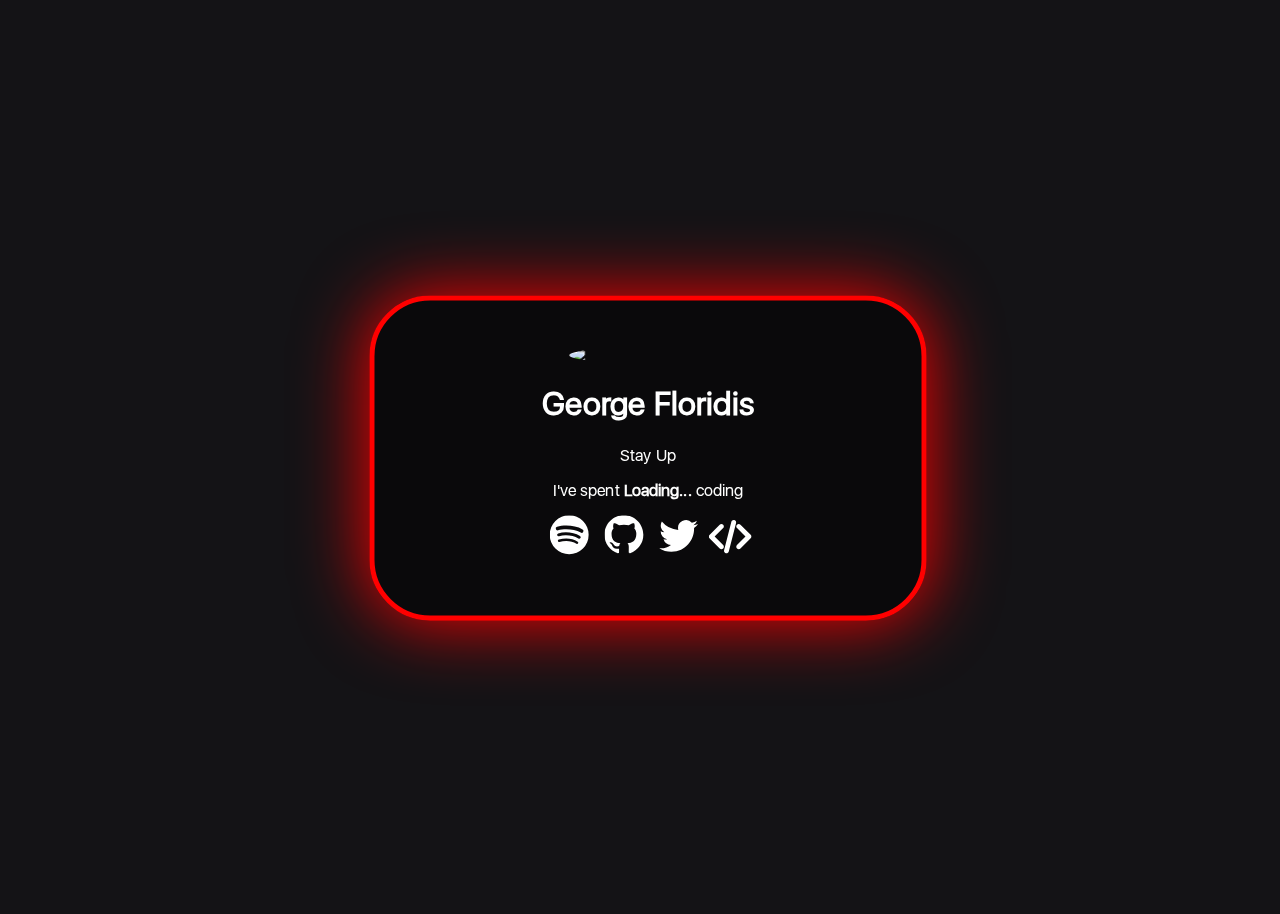
==== index.html @ 6d9aa7ef "Update index.html" ====
<!DOCTYPE html>
<html>
<head>
<title>Kebab</title>
</head>
<!-- <body> -->
    <!-- <body> -->
        <style>
            @font-face { font-family: Modenine; src: url('./assets/fonts/SFUIDisplay-Regular.otf'); } 
            @font-face { font-family: Neutro; src: url('./assets/Neutro-Bold.otf'); } 
    
        </style>
        <meta name="og:title" content="george Floridis" />
        <meta name="og:description" content="Coding Go Brrrr" />
        <meta name="theme-color" content="#AE86CF" />
    <meta name="viewport" content="width=device-width, initial-scale=1.0" />
    <link rel="stylesheet" href="assets/style.css" />
    <link rel="icon" type="image/png" href="./assets/img/pfp.png"/>  
    <script type="text/javascript" src="https://cdnjs.cloudflare.com/ajax/libs/jquery/3.1.0/jquery.min.js"></script>
    <script type="text/javascript" src="./assets/wakatime.js"></script>

    <div class="bgimage" id="bgimage">
      <video autoplay muted loop>
        <source src="assets/videoplayback (1).mp4" type="video/mp4" />
      </video>

    <div class="main" id="main">
      <svg xmlns="http://www.w3.org/2000/svg" version="1.1" xmlns:xlink="http://www.w3.org/1999/xlink" viewBox="0 0 40 40" display="none" width="0" height="0">
        <symbol id="icon-951" viewBox="0 0 20 20">
        <path d="M24.5,13.6V5.8c0.2,0.2,0.4,0.3,0.6,0.5l6.8,6.8c0.2,0.2,0.3,0.4,0.5,0.6L24.5,13.6L24.5,13.6z M22.3,14.2 c0,0.4,0.2,0.8,0.5,1.1c0.3,0.3,0.7,0.5,1.1,0.5h9v17.5c0,0.4-0.2,0.8-0.5,1.1c-0.3,0.3-0.7,0.5-1.1,0.5H9.1c-0.4,0-0.8-0.2-1.1-0.5 c-0.3-0.3-0.5-0.7-0.5-1.1V6.7c0-0.4,0.2-0.8,0.5-1.1c0.3-0.3,0.7-0.5,1.1-0.5h13.3L22.3,14.2L22.3,14.2z" />
        </symbol>
        <symbol id="icon-93f" viewBox="0 0 20 20">
          <path d="M8 0C3.58 0 0 3.58 0 8c0 3.54 2.29 6.53 5.47 7.59.4.07.55-.17.55-.38 0-.19-.01-.82-.01-1.49-2.01.37-2.53-.49-2.69-.94-.09-.23-.48-.94-.82-1.13-.28-.15-.68-.52-.01-.53.63-.01 1.08.58 1.23.82.72 1.21 1.87.87 2.33.66.07-.52.28-.87.51-1.07-1.78-.2-3.64-.89-3.64-3.95 0-.87.31-1.59.82-2.15-.08-.2-.36-1.02.08-2.12 0 0 .67-.21 2.2.82.64-.18 1.32-.27 2-.27.68 0 1.36.09 2 .27 1.53-1.04 2.2-.82 2.2-.82.44 1.1.16 1.92.08 2.12.51.56.82 1.27.82 2.15 0 3.07-1.87 3.75-3.65 3.95.29.25.54.73.54 1.48 0 1.07-.01 1.93-.01 2.2 0 .21.15.46.55.38A8.012 8.012 0 0 0 16 8c0-4.42-3.58-8-8-8z"/>
        </symbol>
        <symbol id="icon-924" viewBox="0 0 20 20">
          <path d="M8 0a8 8 0 1 0 0 16A8 8 0 0 0 8 0zm3.669 11.538a.498.498 0 0 1-.686.165c-1.879-1.147-4.243-1.407-7.028-.77a.499.499 0 0 1-.222-.973c3.048-.696 5.662-.397 7.77.892a.5.5 0 0 1 .166.686zm.979-2.178a.624.624 0 0 1-.858.205c-2.15-1.321-5.428-1.704-7.972-.932a.625.625 0 0 1-.362-1.194c2.905-.881 6.517-.454 8.986 1.063a.624.624 0 0 1 .206.858zm.084-2.268C10.154 5.56 5.9 5.419 3.438 6.166a.748.748 0 1 1-.434-1.432c2.825-.857 7.523-.692 10.492 1.07a.747.747 0 1 1-.764 1.288z"/>
        </symbol>
        <symbol id="icon-923" viewBox=" 0 0  20 20">
          <path d="M5.026 15c6.038 0 9.341-5.003 9.341-9.334 0-.14 0-.282-.006-.422A6.685 6.685 0 0 0 16 3.542a6.658 6.658 0 0 1-1.889.518 3.301 3.301 0 0 0 1.447-1.817 6.533 6.533 0 0 1-2.087.793A3.286 3.286 0 0 0 7.875 6.03a9.325 9.325 0 0 1-6.767-3.429 3.289 3.289 0 0 0 1.018 4.382A3.323 3.323 0 0 1 .64 6.575v.045a3.288 3.288 0 0 0 2.632 3.218 3.203 3.203 0 0 1-.865.115 3.23 3.23 0 0 1-.614-.057 3.283 3.283 0 0 0 3.067 2.277A6.588 6.588 0 0 1 .78 13.58a6.32 6.32 0 0 1-.78-.045A9.344 9.344 0 0 0 5.026 15z"/>          

 </symbol>
 <symbol id="icon-laptop"viewBox="0 0 40 40">
  <path d="M11.811,10.535l-6.983,6.984l6.983,6.981c0.78,0.781,0.78,2.048,0,2.828c-0.392,0.392-0.901,0.586-1.414,0.586
  c-0.513,0-1.022-0.194-1.414-0.586l-8.397-8.396C0.211,18.558,0,18.049,0,17.519c0-0.529,0.211-1.039,0.586-1.414l8.397-8.398
  c0.781-0.78,2.047-0.78,2.828,0C12.591,8.488,12.591,9.752,11.811,10.535z M34.447,16.104l-8.396-8.398
  c-0.781-0.78-2.047-0.78-2.828,0c-0.781,0.781-0.781,2.047,0,2.828l6.982,6.984L23.223,24.5c-0.781,0.781-0.781,2.048,0,2.828
  c0.392,0.392,0.902,0.586,1.414,0.586s1.023-0.194,1.414-0.586l8.396-8.396c0.375-0.375,0.586-0.884,0.586-1.414
  C35.033,16.99,34.822,16.479,34.447,16.104z M21.012,3.831c-1.076-0.277-2.161,0.373-2.435,1.441l-6,23.498
  c-0.272,1.07,0.373,2.16,1.442,2.434c0.167,0.043,0.334,0.063,0.497,0.063c0.894,0,1.706-0.603,1.937-1.505l6-23.498
  C22.727,5.193,22.081,4.104,21.012,3.831z"/></symbol>
        </svg>

    </body>
    <img id="woman" class="woman"src="assets/img/pfpkebab.png"width="150px"length="150px" >
    </a>
    <h1 id="name" class="name">George Floridis</h1>
    <p id="description" class="description">im in that tonka baby come show me luv
    </p>
    <div class="wakatime" id="wakatime">
      <div class="text" id="text">I've spent</div>
     <div class="waka-time" id="waka-time">a</div>
     <div class="text1" id="text1">coding </div>
        </div>
    <!-- <div class="socials-links"> -->
      <div class="icons" id="socials-container">
        <a class="n02" href="https://open.spotify.com/user/baoxyman">
          <svg>
          <use xlink:href="#icon-924"></use>
          </svg>
          <span class="label"></span>
          </a>
          </a>
          <a class="n03" href="https://github.com/NulledKebab">
            <svg>
            <use xlink:href="#icon-93f"></use>
            </svg>
            <span class="label"></span>
            </a>
            <a class="n04" href="https://twitter.com/Null_Kebab">
              <svg>
              <use xlink:href="#icon-923"></use>
              </svg>
              <span class="label">My Work</span>
              </a>
              <a class="n05" href="./portofolio.html">
                <svg>
                <use xlink:href="#icon-laptop"></use>
                </svg>
                <span class="label">My Work</span>
                </a>
            </figure>
      
        </a>
       
      
      
      
      </div>
      <!-- </div> -->
    
      <div class="hidden-if-no-js" id="musicPlayer-Container">
        <section class="player">
            <div class="cover-container">
                <img class="player-cover" id="cover" src="img/cover-generic.png" alt="album cover">
            </div>
            <div class="player-info">
                <div class="player-label header-label">Now Listening</div>
                <div class="player-label title-label" id="">
                  <button class="css-button">
                    <a  id="title" href="#" onclick="urldata()">Listen Now</a>
                  </button>                  

                </div>
                <div class="player-label artist-label" id="artist">Artist Name</div>
                <div class="player-label album-label" id="album">Album Name</div>
                <div class="player-label url-label" >

                </div>

            </div>
        </section>
    </div>



    <audio   src="assets/videoplayback (1)_1.mp3"id="sum_light_jazz" type="audio/mpeg" loop="loop" loop></audio>
        <!-- music status ("now playing") all credits go to carsuki-->  
    <script  language = "javascript"   type = "text/javascript ">
    async function getData() {
      // Thanks to carsuki for the code here.
      const req = await fetch('https://ws.audioscrobbler.com/2.0/?method=user.getRecentTracks&user=nulledkebab&api_key=7124741547c48bfddefca4026cd7849a&limit=1&nowplaying=true&format=json');
      const { recenttracks } = await req.json();
    
      document.getElementById("title").innerHTML = recenttracks["track"][0]["name"];
      document.getElementById("artist").textContent = recenttracks["track"][0]["artist"]["#text"];
      document.getElementById("album").textContent = recenttracks["track"][0]["album"]["#text"];
      document.getElementById("cover").src = recenttracks["track"][0]["image"][2]["#text"];
      document.getElementById('musicPlayer-Container').style.display = "block";
      const aaaaa = (recenttracks["track"][0]["url"])
      document.getElementById("listennow").href = aaaaa

    }
    getData();
    async function urldata() {
      const req = await fetch('https://ws.audioscrobbler.com/2.0/?method=user.getRecentTracks&user=nulledkebab&api_key=7124741547c48bfddefca4026cd7849a&limit=1&nowplaying=true&format=json');
      const { recenttracks } = await req.json();
      document.getElementById("title").href =recenttracks["track"][0]["url"] 
      const aaaaa = (recenttracks["track"][0]["url"])

    }
    urldata();
    </script>
    <script>
      var audio = document.getElementById("sum_light_jazz");
      audio.volume = 0.3;
    </script>
    <script>
$(document).ready(function() {
    $("#sum_light_jazz").get(0).play();

})
    </script>
 <script type="text/javascript" src="./config.js"></script>
 <script type="text/javascript" src="./assets/app.js"></script>

 
    </div>
   
</body>
</html>
---- assets/style.css ----
body {
    font-family: "Modenine", monospace;
    background-size: fill;
background-repeat: no-repeat;

    
    background-color: #141316;
}
body
{
    /* background-image: url(img/123.gif); */
color: #fff;
    overflow: hidden;

    

 }
 html{
    width: 0px;
    height: 0px;
 }
 .bgimage{
    object-fit: cover;
    position: absolute;
    width: 100%;
    height: 100%;
    position: absolute;
    z-index: 1;
    scale: 101.3%;

 }
 .main{
    max-height: 520px;
    width: 90%;
    max-width: 520px;
    position: absolute;
    left: 50%;
    top: 50%;
    transform: translate(-50%, -50%);
    padding: 10px;
    margin-left: auto;
    margin-right: auto;
    margin-bottom: auto;
    border: 5px solid;
    border-radius: 60px;
    border-color: #401F90;
    -webkit-box-shadow: 0 0 10px #401F90;
    -moz-box-shadow: 0 0 10px #401F90;
    box-shadow: 0 0 70px #401F90;
    background: rgba(0, 0, 0, 0.50);
    -moz-align-items: center;
    -webkit-align-items: center;
    -ms-align-items: center;
    align-items: center;
        

}
 @media (max-width: 540px) {
    .bgimage{
    z-index: -2;
    position: fixed;
    top: 50%;
    left: 50%;
    min-width: 135%;
    min-height: 110%;
    width: auto;
    height: auto;
    transform: translateX(-50%) translateY(-50%);
    background-size: cover;
    overflow: hidden;

 }
.main{
    width: 90%;
    max-width: 350px;
    max-height: 520px;
    position: absolute;
    left: 50%;
    top: 50%;
    transform: translate(-47.3%, -50%);
    padding: 10px;
    margin-left: auto;
    margin-right: auto;
    margin-bottom: auto;
    border: 5px solid;
    border-radius: 60px;
    border-color: #401F90;
    -webkit-box-shadow: 0 0 10px #401F90;
    -moz-box-shadow: 0 0 10px #401F90;
    box-shadow: 0 0 70px #401F90;
    background: rgba(0, 0, 0, 0.50);
    -moz-align-items: center;
    -webkit-align-items: center;
    -ms-align-items: center;
    align-items: center;

}

}

.main1{
    width: 90%;
    max-width: 500px;
    margin-top: 36px;
    margin-left: auto;
    margin-right: auto;
    margin-bottom: 36px;
    border: 4px solid;
    border-radius: 10px; 
    border-color: #000000 !important;
}
h1{
    font-family: "Modenine", monospace;

  }
  .css-button {
	font-family: Arial;
	color: #FFFFFF00;
	font-size: 16px;
	border-radius: 50px;
	border: 0px #ffffff00 solid;
	padding: 0px 0px;
	background-color: #ffffff00;
	text-shadow: 1px 1px 1px #528ecc00;
	box-shadow: inset 1px 1px 2px 0px #bbdaf700;
	cursor: pointer;
	display: inline-flex;
	align-items: center;
}
a:link { 
    text-decoration: none;
    color:#FFFFFF;

}
#listennow{
    margin-top: 6%;
    text-align: center;
    margin-left: auto;
    margin-right:  auto;
    position: absolute;
    right: 75%;
}
.wakatime div{
    display: inline-block;

}
#wakatime{
    text-align: center;
    padding-bottom: 34px;
    
}
#waka-time{
    font-weight: bold;
}
a:visited{
    color:inherit;
    text-decoration: none;
  }
  
.woman {
    width: 30%;
    height: auto;
    display: block;
    margin-top: 36px;
    margin-left: auto;
    margin-right: auto;
    border-radius: 50%;

}



h1 {
    text-align: center;
}
p{
    text-align: center;
    font-family: "Modenine", monospace;

}

.hidden-if-no-js {
    display: none;
}





.player {
    height: 104px;
    display: flex;
    margin-top: 0.5em;
    margin-bottom: 1.5em;
    position: relative;
    top: -35px;
    margin-left: 1.5em;
}
  
.cover-container {
    max-width: 100px;
    flex: 1;
}
 
.player-info {
    display: flex;
    justify-content: center;
    align-content: center;
    flex-direction: column;
    flex-grow: 1;
    width: calc(100% - 120px);
    float: left;
    margin-left: 20px;
    height: 100%;
    margin-top: 0px;
}
  

.player-cover {
    width: 80px;
    border: 2px solid #fff;
}

#cover {
    width: 100px;
    border: 2px solid #fff;
    display: inline-block;
}
  
.player-label {
    font-family: "Modenine", monospace;

  
    display: inline-block;
    white-space: nowrap;
    overflow: hidden;
    text-overflow: ellipsis;
}

.header-label {
    font-family: "Modenine", monospace;
    font-size: 10px;
    height: 16px;
    line-height: 16px;
    opacity: 1;
    padding-bottom: 8px;
  }
  
.title-label {
    font-family: "Modenine", monospace;

    font-size: 15px;
    height: 20px;
    line-height: 20px;
}
  
.artist-label {
    font-family: "Modenine", monospace;

    font-size: 15px;
    height: 20px;
    line-height: 20px;
    padding-top: 4px;
    padding-bottom: 6px;
}
  
.album-label {
    font-family: "Modenine", monospace;

    font-size: 10px;
    height: 16px;
    line-height: 16px;
}
.source-label{
    font-family: "Modenine", monospace;
    margin-top: 500px;
}
figcaption{
    font-family: "Modenine", monospace;
    margin-bottom: 20px;
}

#socials-container {
    text-align: center;
    
    -webkit-filter: invert(1);
    filter: invert(0);

}
#socials-container1 {
    -webkit-filter: invert(1);
    filter: invert(1) !important;

}
#socials-container a {
    display: inline-block;
}

.icon,

.icon img {
    width: 50px;
    height: 50px;
    text-decoration: none;

}

.icon12 img {
    width: 50px;
    height: 50px;
    text-decoration: none;


}
.icon1 img {
    width: 40px;
    height: 40px;
    position: relative;

    bottom: 5px;
    text-decoration: none;
}

.icon {
    margin-left: 5px;
    margin-right: 0;
    margin-top: 0;
    margin-bottom: 0;
}
.icon3 img {
    width: 50px;
    height: 40px;
    position: relative;

    bottom: 10px;
    text-decoration: none;
}

.icon3 {
    margin-left: 5px;
    margin-right: 0;
    margin-top: 3px;
    margin-bottom: 0;
}
.icon1 {

    margin-left: 5px;
    margin-right: 0;
    margin-top: 0;
    margin-bottom: 0px;
}
.icon12 {

    margin-left: 5px;
    margin-right: 0;
    margin-top: 0;
    margin-bottom: 0px;
}
audio::-webkit-media-controls-panel{
    background-color:black;
}
audio::-webkit-media-controls-mute-button,
audio::-webkit-media-controls-play-button,
audio::-webkit-media-controls-timeline-container,
audio::-webkit-media-controls-current-time-display,
audio::-webkit-media-controls-time-remaining-display,
audio::-webkit-media-controls-timeline,
audio::-webkit-media-controls-volume-slider-container,
audio::-webkit-media-controls-volume-slider{
    color: white;
}
.icon21 img {
    width: 55px;
    height: 55px;
    text-decoration: none;

}

.icon21 {
    margin-left: 5px;
    margin-right: 0;
    margin-top: 10;
    margin-bottom: 0;
}
.twt :hover {
    filter: invert(1);
}



.icons {
    cursor: default;
    padding: 0;
    letter-spacing: 0;
}

.icons {
    display: inline-block;
    position: absolute;
    left: 50%;
    top: 50%;
    transform: translate(-50%, -50%);    position: relative;
    z-index: 1;
}

.icons a {
    display: flex;
    -moz-align-items: center;
    -webkit-align-items: center;
    -ms-align-items: center;
    align-items: center;
    -moz-justify-content: center;
    -webkit-justify-content: center;
    -ms-justify-content: center;
    justify-content: center;
}

.icons  a  {
    display: block;
    position: relative;
    -moz-transition: fill 0.25s ease;
    -webkit-transition: fill 0.25s ease;
    -ms-transition: fill 0.25s ease;
    transition: fill 0.25s ease;
}

.icons    svg {
    display: block;
    position: absolute;
    top: 0;
    left: 0;
    width: 100%;
    height: 100%;
    z-index: -1;
    -moz-pointer-events: none;
    -webkit-pointer-events: none;
    -ms-pointer-events: none;
    pointer-events: none;
    -moz-transition: fill 0.25s ease, stroke 0.25s ease;
    -webkit-transition: fill 0.25s ease, stroke 0.25s ease;
    -ms-transition: fill 0.25s ease, stroke 0.25s ease;
    transition: fill 0.25s ease, stroke 0.25s ease;
}

.icons  a .label {
    display: none;
}

#socials-container {
    font-size: 1.5em;
    width: calc(100% + 1rem);
    margin-left: -0.5rem;
}

#socials-container  {
    margin: 0.5rem;
}

#socials-container  a {
    border-radius: 100%;
    width: 2em;
    height: 2em;
}

#socials-container  a svg {
    width: 100%;
    height: 100%;
}

#socials-container a svg {
    fill: #000000;
}


ol,ul {
    list-style: none;
}
#socials-container .n01 svg {
    fill: #FFFFFF;
}



#socials-container .n01:hover svg {
    fill: #3D4352 !important;
}

#socials-container .n02 svg {
    fill: #FFFFFF;
}



#socials-container .n02:hover svg {
    fill: #1DB954 !important;
}

#socials-container .n03 svg {
    fill: #FFFFFF;
}


#socials-container .n03:hover svg {
    fill: #ff9900 !important;
}

#socials-container .n04 svg {
    fill: #FFFFFF;
}



#socials-container .n04:hover svg {
    fill: #00b7ff !important;
}
#socials-container {
    width: calc(100% + 1rem);
    margin-left: -0.5rem;
}

#socials-container  {
    margin: 0.5rem;
}

#socials-container .n05 svg {
    fill: #FFFFFF;
    position: relative;
left: -5px ;

}



#socials-container .n05:hover svg {
    fill: #8341d8 !important;
}
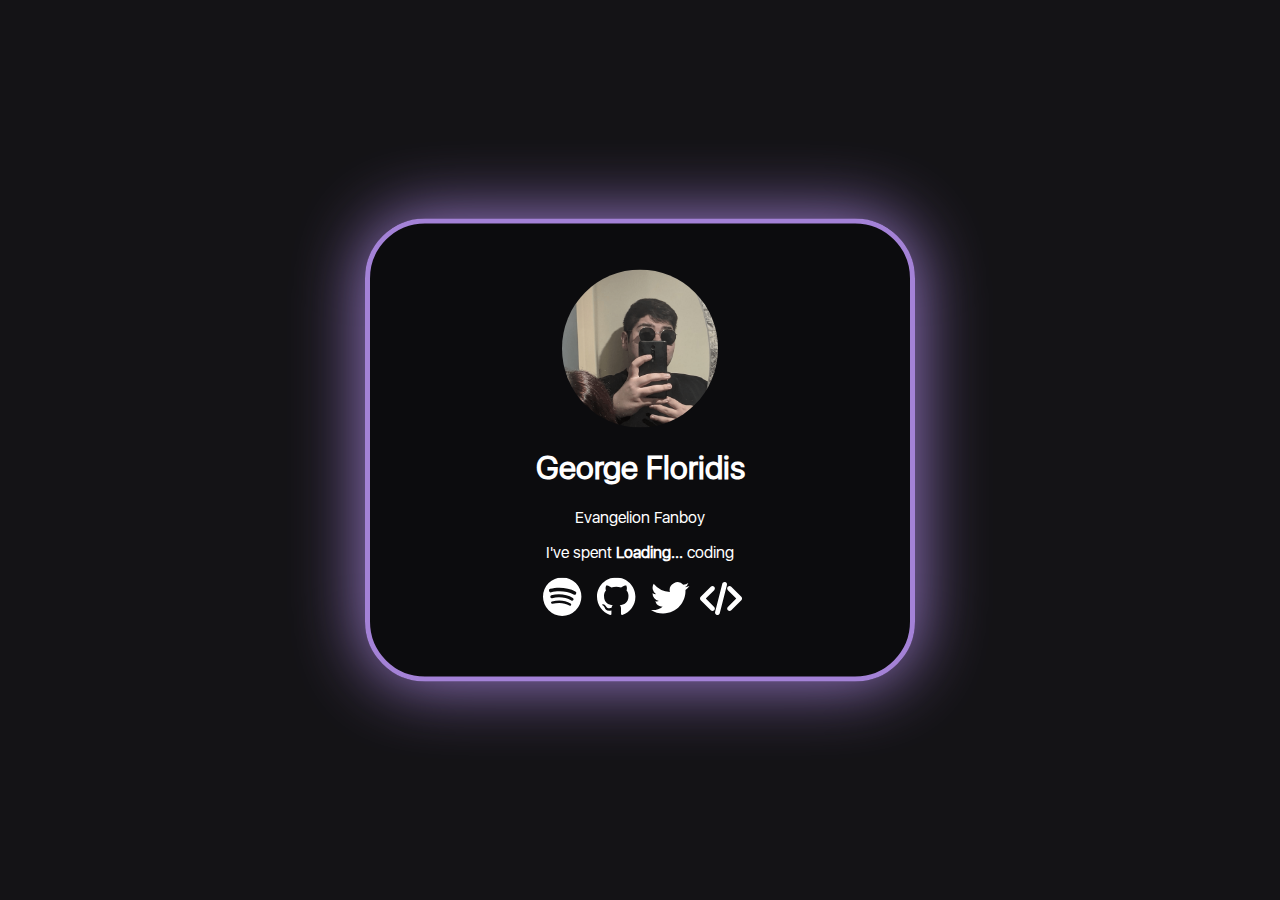
==== commit 6f695ff3: "changes in UI" ====
--- a/index.html
+++ b/index.html
@@ -51,7 +51,7 @@
         </svg>
 
     </body>
-    <img id="woman" class="woman"src="assets/img/pfpkebab.png"width="150px"length="150px" >
+    <img id="woman" class="woman"src="asseets/img/pfpkebab.png"width="150px"length="150px" >
     </a>
     <h1 id="name" class="name">George Floridis</h1>
     <p id="description" class="description">im in that tonka baby come show me luv
@@ -167,4 +167,4 @@
     </div>
    
 </body>
-</html>
+</html>--- a/assets/style.css
+++ b/assets/style.css
@@ -1,7 +1,7 @@
 body {
     font-family: "Modenine", monospace;
-    background-size: fill;
-background-repeat: no-repeat;
+    /* background-size: fill;
+background-repeat: repeat; */
 
     
     background-color: #141316;
@@ -20,15 +20,19 @@
     height: 0px;
  }
  .bgimage{
-    object-fit: cover;
+    width: 100%;
+    height: auto;
+    max-height: 100%;
+
+ }
+ video {
     position: absolute;
-    width: 100%;
-    height: 100%;
-    position: absolute;
-    z-index: 1;
-    scale: 101.3%;
-
- }
+    min-width: 100%;
+    min-height: 100%;
+    top: 50%;
+    left: 50%;
+    transform: translate(-50%, -50%);        
+}
  .main{
     max-height: 520px;
     width: 90%;
@@ -47,7 +51,7 @@
     -webkit-box-shadow: 0 0 10px #401F90;
     -moz-box-shadow: 0 0 10px #401F90;
     box-shadow: 0 0 70px #401F90;
-    background: rgba(0, 0, 0, 0.50);
+    background: rgba(0, 0, 0, 0.363);
     -moz-align-items: center;
     -webkit-align-items: center;
     -ms-align-items: center;
@@ -77,7 +81,7 @@
     position: absolute;
     left: 50%;
     top: 50%;
-    transform: translate(-47.3%, -50%);
+    transform: translate(-50%, -50%);
     padding: 10px;
     margin-left: auto;
     margin-right: auto;
@@ -88,7 +92,7 @@
     -webkit-box-shadow: 0 0 10px #401F90;
     -moz-box-shadow: 0 0 10px #401F90;
     box-shadow: 0 0 70px #401F90;
-    background: rgba(0, 0, 0, 0.50);
+    background: rgba(0, 0, 0, 0.363);
     -moz-align-items: center;
     -webkit-align-items: center;
     -ms-align-items: center;
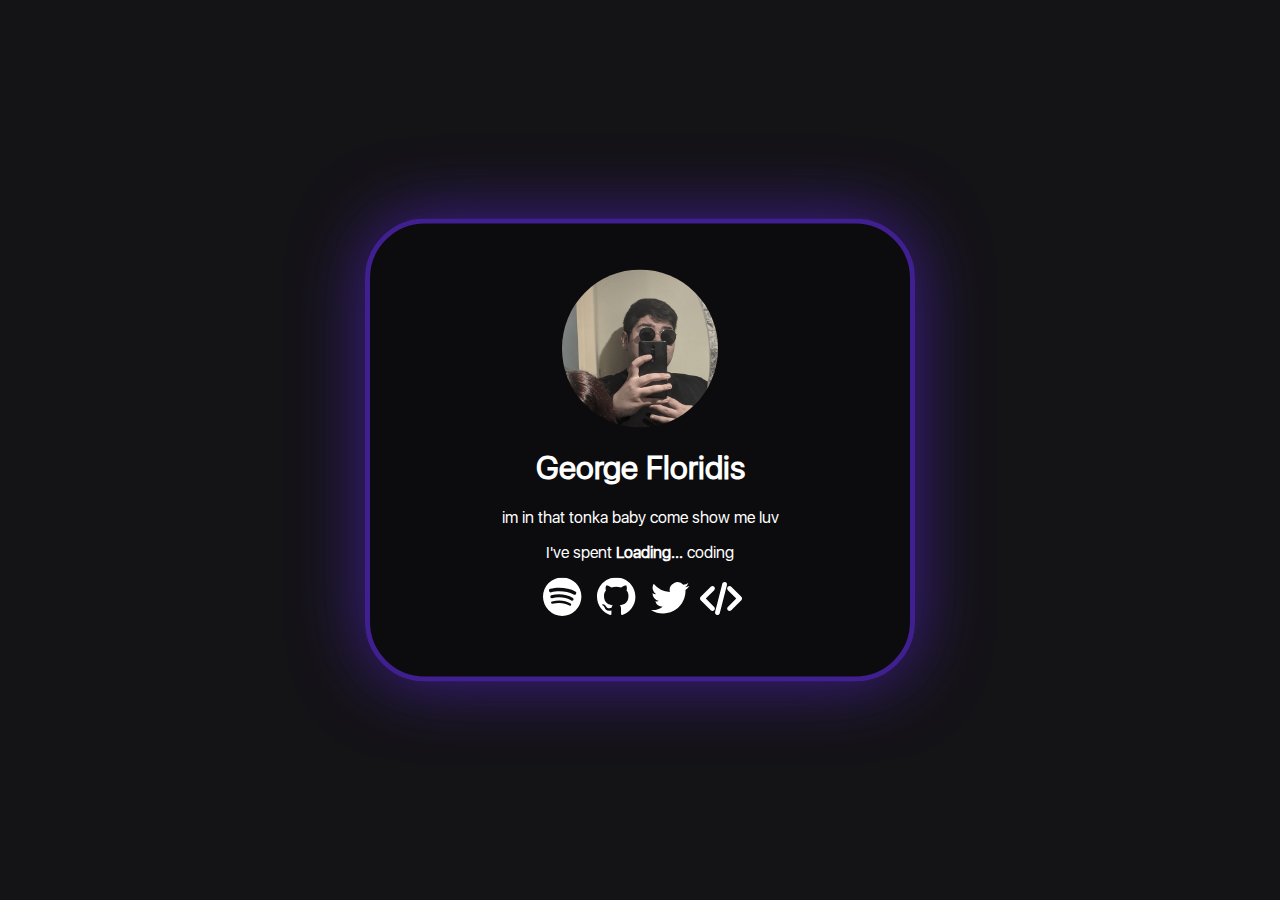
==== commit 4c7c17d8: "l" ====
--- a/index.html
+++ b/index.html
@@ -51,7 +51,7 @@
         </svg>
 
     </body>
-    <img id="woman" class="woman"src="asseets/img/pfpkebab.png"width="150px"length="150px" >
+    <img id="woman" class="woman"src="assets/img/pfpkebab.png"width="150px"length="150px" >
     </a>
     <h1 id="name" class="name">George Floridis</h1>
     <p id="description" class="description">im in that tonka baby come show me luv
@@ -167,4 +167,4 @@
     </div>
    
 </body>
-</html>+</html>
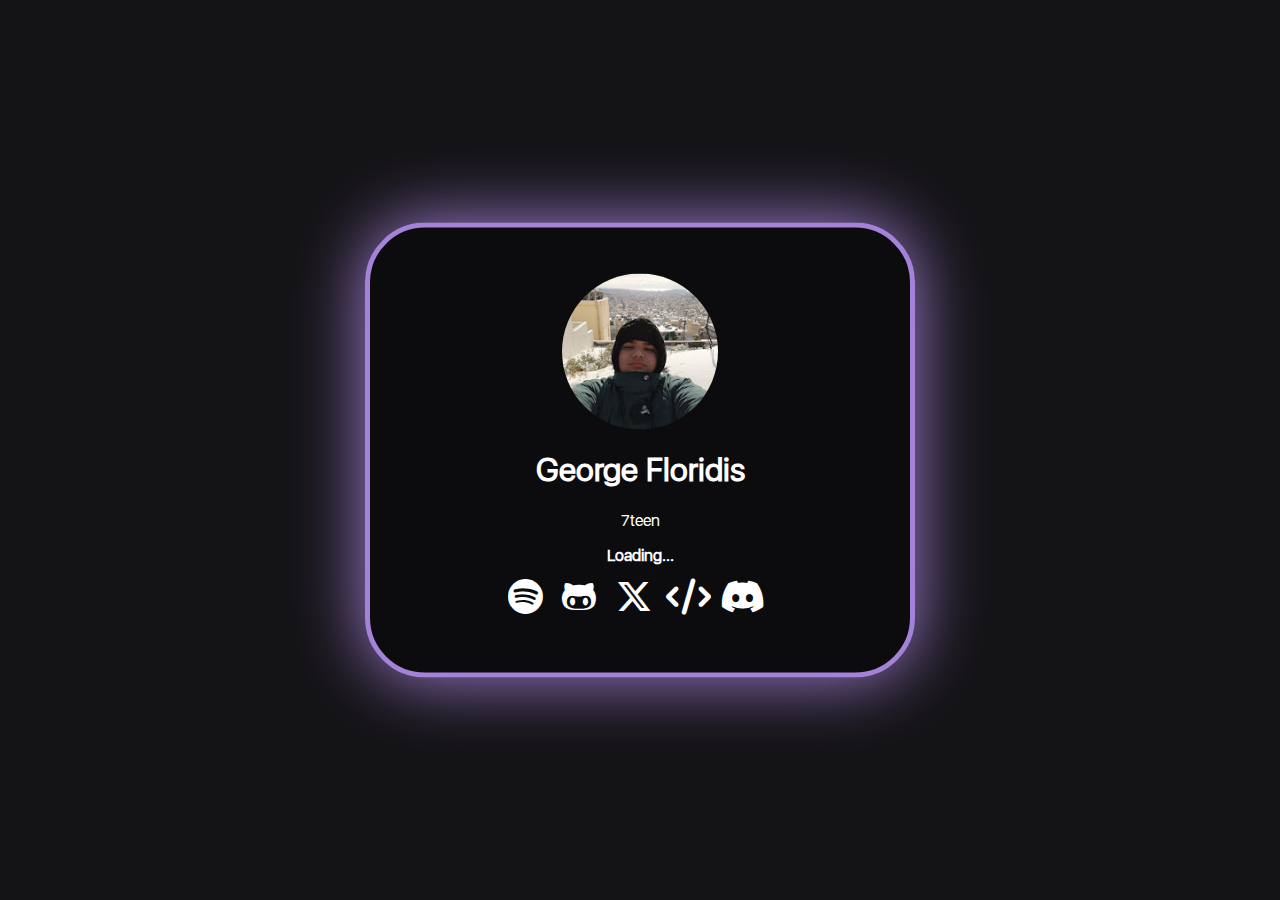
==== commit 87e4243c: "Added Font awesome icons, fixed a bug with the discord integration" ====
--- a/index.html
+++ b/index.html
@@ -14,80 +14,56 @@
         <meta name="og:description" content="Coding Go Brrrr" />
         <meta name="theme-color" content="#AE86CF" />
     <meta name="viewport" content="width=device-width, initial-scale=1.0" />
-    <link rel="stylesheet" href="assets/style.css" />
+    <link rel="stylesheet" href="assets/css/style.css" />
+    <link rel="stylesheet" href="assets/fontawesome/css/all.css" />
+
     <link rel="icon" type="image/png" href="./assets/img/pfp.png"/>  
     <script type="text/javascript" src="https://cdnjs.cloudflare.com/ajax/libs/jquery/3.1.0/jquery.min.js"></script>
-    <script type="text/javascript" src="./assets/wakatime.js"></script>
+    <script type="text/javascript" src="./assets/js/wakatime.js"></script>
 
     <div class="bgimage" id="bgimage">
       <video autoplay muted loop>
-        <source src="assets/videoplayback (1).mp4" type="video/mp4" />
+        <source src="assets/misc/videoplayback (1).mp4" type="video/mp4" />
       </video>
 
     <div class="main" id="main">
-      <svg xmlns="http://www.w3.org/2000/svg" version="1.1" xmlns:xlink="http://www.w3.org/1999/xlink" viewBox="0 0 40 40" display="none" width="0" height="0">
-        <symbol id="icon-951" viewBox="0 0 20 20">
-        <path d="M24.5,13.6V5.8c0.2,0.2,0.4,0.3,0.6,0.5l6.8,6.8c0.2,0.2,0.3,0.4,0.5,0.6L24.5,13.6L24.5,13.6z M22.3,14.2 c0,0.4,0.2,0.8,0.5,1.1c0.3,0.3,0.7,0.5,1.1,0.5h9v17.5c0,0.4-0.2,0.8-0.5,1.1c-0.3,0.3-0.7,0.5-1.1,0.5H9.1c-0.4,0-0.8-0.2-1.1-0.5 c-0.3-0.3-0.5-0.7-0.5-1.1V6.7c0-0.4,0.2-0.8,0.5-1.1c0.3-0.3,0.7-0.5,1.1-0.5h13.3L22.3,14.2L22.3,14.2z" />
-        </symbol>
-        <symbol id="icon-93f" viewBox="0 0 20 20">
-          <path d="M8 0C3.58 0 0 3.58 0 8c0 3.54 2.29 6.53 5.47 7.59.4.07.55-.17.55-.38 0-.19-.01-.82-.01-1.49-2.01.37-2.53-.49-2.69-.94-.09-.23-.48-.94-.82-1.13-.28-.15-.68-.52-.01-.53.63-.01 1.08.58 1.23.82.72 1.21 1.87.87 2.33.66.07-.52.28-.87.51-1.07-1.78-.2-3.64-.89-3.64-3.95 0-.87.31-1.59.82-2.15-.08-.2-.36-1.02.08-2.12 0 0 .67-.21 2.2.82.64-.18 1.32-.27 2-.27.68 0 1.36.09 2 .27 1.53-1.04 2.2-.82 2.2-.82.44 1.1.16 1.92.08 2.12.51.56.82 1.27.82 2.15 0 3.07-1.87 3.75-3.65 3.95.29.25.54.73.54 1.48 0 1.07-.01 1.93-.01 2.2 0 .21.15.46.55.38A8.012 8.012 0 0 0 16 8c0-4.42-3.58-8-8-8z"/>
-        </symbol>
-        <symbol id="icon-924" viewBox="0 0 20 20">
-          <path d="M8 0a8 8 0 1 0 0 16A8 8 0 0 0 8 0zm3.669 11.538a.498.498 0 0 1-.686.165c-1.879-1.147-4.243-1.407-7.028-.77a.499.499 0 0 1-.222-.973c3.048-.696 5.662-.397 7.77.892a.5.5 0 0 1 .166.686zm.979-2.178a.624.624 0 0 1-.858.205c-2.15-1.321-5.428-1.704-7.972-.932a.625.625 0 0 1-.362-1.194c2.905-.881 6.517-.454 8.986 1.063a.624.624 0 0 1 .206.858zm.084-2.268C10.154 5.56 5.9 5.419 3.438 6.166a.748.748 0 1 1-.434-1.432c2.825-.857 7.523-.692 10.492 1.07a.747.747 0 1 1-.764 1.288z"/>
-        </symbol>
-        <symbol id="icon-923" viewBox=" 0 0  20 20">
-          <path d="M5.026 15c6.038 0 9.341-5.003 9.341-9.334 0-.14 0-.282-.006-.422A6.685 6.685 0 0 0 16 3.542a6.658 6.658 0 0 1-1.889.518 3.301 3.301 0 0 0 1.447-1.817 6.533 6.533 0 0 1-2.087.793A3.286 3.286 0 0 0 7.875 6.03a9.325 9.325 0 0 1-6.767-3.429 3.289 3.289 0 0 0 1.018 4.382A3.323 3.323 0 0 1 .64 6.575v.045a3.288 3.288 0 0 0 2.632 3.218 3.203 3.203 0 0 1-.865.115 3.23 3.23 0 0 1-.614-.057 3.283 3.283 0 0 0 3.067 2.277A6.588 6.588 0 0 1 .78 13.58a6.32 6.32 0 0 1-.78-.045A9.344 9.344 0 0 0 5.026 15z"/>          
 
- </symbol>
- <symbol id="icon-laptop"viewBox="0 0 40 40">
-  <path d="M11.811,10.535l-6.983,6.984l6.983,6.981c0.78,0.781,0.78,2.048,0,2.828c-0.392,0.392-0.901,0.586-1.414,0.586
-  c-0.513,0-1.022-0.194-1.414-0.586l-8.397-8.396C0.211,18.558,0,18.049,0,17.519c0-0.529,0.211-1.039,0.586-1.414l8.397-8.398
-  c0.781-0.78,2.047-0.78,2.828,0C12.591,8.488,12.591,9.752,11.811,10.535z M34.447,16.104l-8.396-8.398
-  c-0.781-0.78-2.047-0.78-2.828,0c-0.781,0.781-0.781,2.047,0,2.828l6.982,6.984L23.223,24.5c-0.781,0.781-0.781,2.048,0,2.828
-  c0.392,0.392,0.902,0.586,1.414,0.586s1.023-0.194,1.414-0.586l8.396-8.396c0.375-0.375,0.586-0.884,0.586-1.414
-  C35.033,16.99,34.822,16.479,34.447,16.104z M21.012,3.831c-1.076-0.277-2.161,0.373-2.435,1.441l-6,23.498
-  c-0.272,1.07,0.373,2.16,1.442,2.434c0.167,0.043,0.334,0.063,0.497,0.063c0.894,0,1.706-0.603,1.937-1.505l6-23.498
-  C22.727,5.193,22.081,4.104,21.012,3.831z"/></symbol>
-        </svg>
 
     </body>
-    <img id="woman" class="woman"src="assets/img/pfpkebab.png"width="150px"length="150px" >
+        <img id="woman" class="woman"src="assets/img/pfpkebab.png" width="150px"length="150px" >
     </a>
     <h1 id="name" class="name">George Floridis</h1>
     <p id="description" class="description">im in that tonka baby come show me luv
     </p>
     <div class="wakatime" id="wakatime">
-      <div class="text" id="text">I've spent</div>
-     <div class="waka-time" id="waka-time">a</div>
-     <div class="text1" id="text1">coding </div>
+     <div class="waka-time" id="waka-time"></div>
+
         </div>
     <!-- <div class="socials-links"> -->
       <div class="icons" id="socials-container">
         <a class="n02" href="https://open.spotify.com/user/baoxyman">
-          <svg>
-          <use xlink:href="#icon-924"></use>
-          </svg>
+          <i class="fa-brands fa-spotify"></i>
           <span class="label"></span>
           </a>
           </a>
           <a class="n03" href="https://github.com/NulledKebab">
-            <svg>
-            <use xlink:href="#icon-93f"></use>
-            </svg>
+            <i class="fa-brands fa-github-alt"></i>
             <span class="label"></span>
             </a>
             <a class="n04" href="https://twitter.com/Null_Kebab">
-              <svg>
-              <use xlink:href="#icon-923"></use>
-              </svg>
+              <i class="fa-brands fa-x-twitter"></i>
               <span class="label">My Work</span>
               </a>
               <a class="n05" href="./portofolio.html">
-                <svg>
-                <use xlink:href="#icon-laptop"></use>
-                </svg>
+                <i class="fa-solid fa-code"></i>
                 <span class="label">My Work</span>
                 </a>
+
+          <a class="n06" href="./discord.html">
+
+            <i class="fa-brands fa-discord"></i>
+          <span class="label"></span>
+          </a>
             </figure>
       
         </a>
@@ -123,9 +99,8 @@
 
 
 
-    <audio   src="assets/videoplayback (1)_1.mp3"id="sum_light_jazz" type="audio/mpeg" loop="loop" loop></audio>
-        <!-- music status ("now playing") all credits go to carsuki-->  
-    <script  language = "javascript"   type = "text/javascript ">
+    <audio   src="assets/misc/videoplayback (1)_1.mp3"id="sum_light_jazz" type="audio/mpeg" loop="loop" loop></audio>
+  <script  language = "javascript"   type = "text/javascript ">
     async function getData() {
       // Thanks to carsuki for the code here.
       const req = await fetch('https://ws.audioscrobbler.com/2.0/?method=user.getRecentTracks&user=nulledkebab&api_key=7124741547c48bfddefca4026cd7849a&limit=1&nowplaying=true&format=json');
@@ -136,8 +111,6 @@
       document.getElementById("album").textContent = recenttracks["track"][0]["album"]["#text"];
       document.getElementById("cover").src = recenttracks["track"][0]["image"][2]["#text"];
       document.getElementById('musicPlayer-Container').style.display = "block";
-      const aaaaa = (recenttracks["track"][0]["url"])
-      document.getElementById("listennow").href = aaaaa
 
     }
     getData();
@@ -149,7 +122,7 @@
 
     }
     urldata();
-    </script>
+  </script>
     <script>
       var audio = document.getElementById("sum_light_jazz");
       audio.volume = 0.3;
@@ -161,7 +134,7 @@
 })
     </script>
  <script type="text/javascript" src="./config.js"></script>
- <script type="text/javascript" src="./assets/app.js"></script>
+ <script type="text/javascript" src="./assets/js/app.js"></script>
 
  
     </div>
--- a/assets/css/style.css
+++ b/assets/css/style.css
@@ -0,0 +1,530 @@
+body {
+    font-family: "Modenine", monospace;
+    /* background-size: fill;
+background-repeat: repeat; */
+
+    
+    background-color: #141316;
+}
+body
+{
+    /* background-image: url(img/123.gif); */
+color: #fff;
+    overflow: hidden;
+
+    
+
+ }
+ ::selection {
+    color: rgb(255, 255, 255);
+    background: rgba(119, 0, 0, 0);
+  }
+ html{
+    width: 0px;
+    height: 0px;
+ }
+ .bgimage{
+    width: 100%;
+    height: auto;
+    max-height: 100%;
+
+ }
+ video {
+    position: absolute;
+    min-width: 100%;
+    min-height: 100%;
+    top: 50%;
+    left: 50%;
+    transform: translate(-50%, -50%);        
+}
+ .main{
+    max-height: 520px;
+    width: 90%;
+    max-width: 520px;
+    position: absolute;
+    left: 50%;
+    top: 50%;
+    transform: translate(-50%, -50%);
+    padding: 10px;
+    margin-left: auto;
+    margin-right: auto;
+    margin-bottom: auto;
+    border: 5px solid;
+    border-radius: 60px;
+    border-color: #401F90;
+    -webkit-box-shadow: 0 0 10px #401F90;
+    -moz-box-shadow: 0 0 10px #401F90;
+    box-shadow: 0 0 70px #401F90;
+    background: rgba(0, 0, 0, 0.363);
+    -moz-align-items: center;
+    -webkit-align-items: center;
+    -ms-align-items: center;
+    align-items: center;
+        
+
+}
+ @media (max-width: 540px) {
+    .bgimage{
+    z-index: -2;
+    position: fixed;
+    top: 50%;
+    left: 50%;
+    min-width: 135%;
+    min-height: 110%;
+    width: auto;
+    height: auto;
+    transform: translateX(-50%) translateY(-50%);
+    background-size: cover;
+    overflow: hidden;
+
+ }
+.main{
+    width: 90%;
+    max-width: 350px;
+    max-height: 520px;
+    position: absolute;
+    left: 50%;
+    top: 50%;
+    transform: translate(-50%, -50%);
+    padding: 10px;
+    margin-left: auto;
+    margin-right: auto;
+    margin-bottom: auto;
+    border: 5px solid;
+    border-radius: 60px;
+    border-color: #401F90;
+    -webkit-box-shadow: 0 0 10px #401F90;
+    -moz-box-shadow: 0 0 10px #401F90;
+    box-shadow: 0 0 70px #401F90;
+    background: rgba(0, 0, 0, 0.363);
+    -moz-align-items: center;
+    -webkit-align-items: center;
+    -ms-align-items: center;
+    align-items: center;
+
+}
+
+}
+
+.main1{
+    width: 90%;
+    max-width: 500px;
+    margin-top: 36px;
+    margin-left: auto;
+    margin-right: auto;
+    margin-bottom: 36px;
+    border: 4px solid;
+    border-radius: 10px; 
+    border-color: #000000 !important;
+}
+h1{
+    font-family: "Modenine", monospace;
+
+  }
+  .css-button {
+	font-family: Arial;
+	color: #FFFFFF00;
+	font-size: 16px;
+	border-radius: 50px;
+	border: 0px #ffffff00 solid;
+	padding: 0px 0px;
+	background-color: #ffffff00;
+	text-shadow: 1px 1px 1px #528ecc00;
+	box-shadow: inset 1px 1px 2px 0px #bbdaf700;
+	cursor: pointer;
+	display: inline-flex;
+	align-items: center;
+}
+a:link { 
+    text-decoration: none;
+    color:#FFFFFF;
+
+}
+#listennow{
+    margin-top: 6%;
+    text-align: center;
+    margin-left: auto;
+    margin-right:  auto;
+    position: absolute;
+    right: 75%;
+}
+.wakatime div{
+    display: inline-block;
+
+}
+#wakatime{
+    text-align: center;
+    padding-bottom: 34px;
+    
+}
+#waka-time{
+    font-weight: bold;
+}
+a:visited{
+    color:inherit;
+    text-decoration: none;
+  }
+  
+.woman {
+    width: 30%;
+    height: auto;
+    display: block;
+    margin-top: 36px;
+    margin-left: auto;
+    margin-right: auto;
+    border-radius: 50%;
+
+}
+
+
+
+h1 {
+    text-align: center;
+}
+p{
+    text-align: center;
+    font-family: "Modenine", monospace;
+
+}
+
+.hidden-if-no-js {
+    display: none;
+}
+
+
+
+
+
+.player {
+    height: 104px;
+    display: flex;
+    margin-top: 0.5em;
+    margin-bottom: 1.5em;
+    position: relative;
+    top: -35px;
+    margin-left: 1.5em;
+}
+  
+.cover-container {
+    max-width: 100px;
+    flex: 1;
+}
+ 
+.player-info {
+    display: flex;
+    justify-content: center;
+    align-content: center;
+    flex-direction: column;
+    flex-grow: 1;
+    width: calc(100% - 120px);
+    float: left;
+    margin-left: 20px;
+    height: 100%;
+    margin-top: 0px;
+}
+  
+
+.player-cover {
+    width: 80px;
+    border-radius: 5%;
+}
+
+#cover {
+    width: 100px;
+    display: inline-block;
+}
+  
+.player-label {
+    font-family: "Modenine", monospace;
+
+  
+    display: inline-block;
+    white-space: nowrap;
+    overflow: hidden;
+    text-overflow: ellipsis;
+}
+
+.header-label {
+    font-family: "Modenine", monospace;
+    font-size: 10px;
+    height: 16px;
+    line-height: 16px;
+    opacity: 1;
+    padding-bottom: 8px;
+  }
+  
+.title-label {
+    font-family: "Modenine", monospace;
+
+    font-size: 15px;
+    height: 20px;
+    line-height: 20px;
+}
+  
+.artist-label {
+    font-family: "Modenine", monospace;
+
+    font-size: 15px;
+    height: 20px;
+    line-height: 20px;
+    padding-top: 4px;
+    padding-bottom: 6px;
+}
+  
+.album-label {
+    font-family: "Modenine", monospace;
+
+    font-size: 10px;
+    height: 16px;
+    line-height: 16px;
+}
+.source-label{
+    font-family: "Modenine", monospace;
+    margin-top: 500px;
+}
+figcaption{
+    font-family: "Modenine", monospace;
+    margin-bottom: 20px;
+}
+
+#socials-container {
+    text-align: center;
+    
+
+
+}
+#socials-container1 {
+    -webkit-filter: invert(1);
+    filter: invert(1) !important;
+
+}
+#socials-container a {
+    display: inline-block;
+}
+
+.fa-brands {
+    scale: 150%;
+}
+.fa-solid {
+    scale: 150%;
+}
+.icon,
+
+.icon img {
+    width: 50px;
+    height: 50px;
+    text-decoration: none;
+
+}
+
+.icon12 img {
+    width: 50px;
+    height: 50px;
+    text-decoration: none;
+
+
+}
+.icon1 img {
+    width: 40px;
+    height: 40px;
+    position: relative;
+
+    bottom: 5px;
+    text-decoration: none;
+}
+
+.icon {
+    margin-left: 5px;
+    margin-right: 0;
+    margin-top: 0;
+    margin-bottom: 0;
+}
+.icon3 img {
+    width: 50px;
+    height: 40px;
+    position: relative;
+
+    bottom: 10px;
+    text-decoration: none;
+}
+
+.icon3 {
+    margin-left: 5px;
+    margin-right: 0;
+    margin-top: 3px;
+    margin-bottom: 0;
+}
+.icon1 {
+
+    margin-left: 5px;
+    margin-right: 0;
+    margin-top: 0;
+    margin-bottom: 0px;
+}
+.icon12 {
+
+    margin-left: 5px;
+    margin-right: 0;
+    margin-top: 0;
+    margin-bottom: 0px;
+}
+audio::-webkit-media-controls-panel{
+    background-color:black;
+}
+audio::-webkit-media-controls-mute-button,
+audio::-webkit-media-controls-play-button,
+audio::-webkit-media-controls-timeline-container,
+audio::-webkit-media-controls-current-time-display,
+audio::-webkit-media-controls-time-remaining-display,
+audio::-webkit-media-controls-timeline,
+audio::-webkit-media-controls-volume-slider-container,
+audio::-webkit-media-controls-volume-slider{
+    color: white;
+}
+.icon21 img {
+    width: 55px;
+    height: 55px;
+    text-decoration: none;
+
+}
+
+.icon21 {
+    margin-left: 5px;
+    margin-right: 0;
+    margin-top: 10;
+    margin-bottom: 0;
+}
+.twt :hover {
+    filter: invert(1);
+}
+
+
+
+.icons {
+    cursor: default;
+    padding: 0;
+    letter-spacing: 0;
+}
+
+.icons {
+    display: inline-block;
+    position: absolute;
+    left: 50%;
+    top: 50%;
+    transform: translate(-50%, -50%);    position: relative;
+    z-index: 1;
+}
+
+.icons a {
+    display: flex;
+    -moz-align-items: center;
+    -webkit-align-items: center;
+    -ms-align-items: center;
+    align-items: center;
+    -moz-justify-content: center;
+    -webkit-justify-content: center;
+    -ms-justify-content: center;
+    justify-content: center;
+}
+
+.icons  a  {
+    display: block;
+    position: relative;
+    -moz-transition: fill 0.25s ease;
+    -webkit-transition: fill 0.25s ease;
+    -ms-transition: fill 0.25s ease;
+    transition: fill 0.25s ease;
+}
+
+.icons     {
+    /* display: block;
+    position: absolute;
+    top: 0;
+    left: 0;
+    width: 100%;
+    height: 100%;
+    z-index: -1;
+    -moz-pointer-events: none;
+    -webkit-pointer-events: none;
+    -ms-pointer-events: none;
+    pointer-events: none; */
+    -moz-transition: fill 0.25s ease, stroke 0.25s ease;
+    -webkit-transition: fill 0.25s ease, stroke 0.25s ease;
+    -ms-transition: fill 0.25s ease, stroke 0.25s ease;
+    transition: fill 0.25s ease, stroke 0.25s ease;
+}
+
+.icons  a .label {
+    display: none;
+}
+.fa-brands ,.fa-solid{
+    -moz-transition: color 0.25s ease, stroke 0.25s ease;
+    -webkit-transition: color 0.25s ease, stroke 0.25s ease;
+    -ms-transition: color 0.25s ease, stroke 0.25s ease;
+    transition: color 0.25s ease, stroke 0.25s ease;
+}
+.fa-spotify:hover {
+    color: #1DB954;
+
+}
+.fa-github-alt:hover {
+    color: #ff9900;
+
+}
+.fa-x-twitter:hover {
+    color: #00b7ff;
+
+}
+.fa-code:hover {
+    color: #8341d8;
+
+}
+.fa-discord:hover {
+    color: #5539cc;
+
+}
+#socials-container {
+    font-size: 1.5em;
+    width: calc(100% + 1rem);
+    margin-left: -0.5rem;
+}
+
+#socials-container  {
+    margin: 0.5rem;
+}
+
+#socials-container  a {
+    border-radius: 100%;
+    width: 2em;
+    height: 2em;
+}
+
+#socials-container  a svg {
+    width: 100%;
+    height: 100%;
+}
+
+
+
+ol,ul {
+    list-style: none;
+}
+#socials-container {
+    width: calc(100% + 1rem);
+    margin-left: -0.4rem;
+}
+
+
+
+.pfp{
+
+    width: 30%;
+    height: auto;
+    display: block;
+    margin-top: 36px;
+    margin-left: auto;
+    margin-right: auto;
+    border-radius: 50%;
+    border: 2px solid ;
+    border-color: transparent;
+}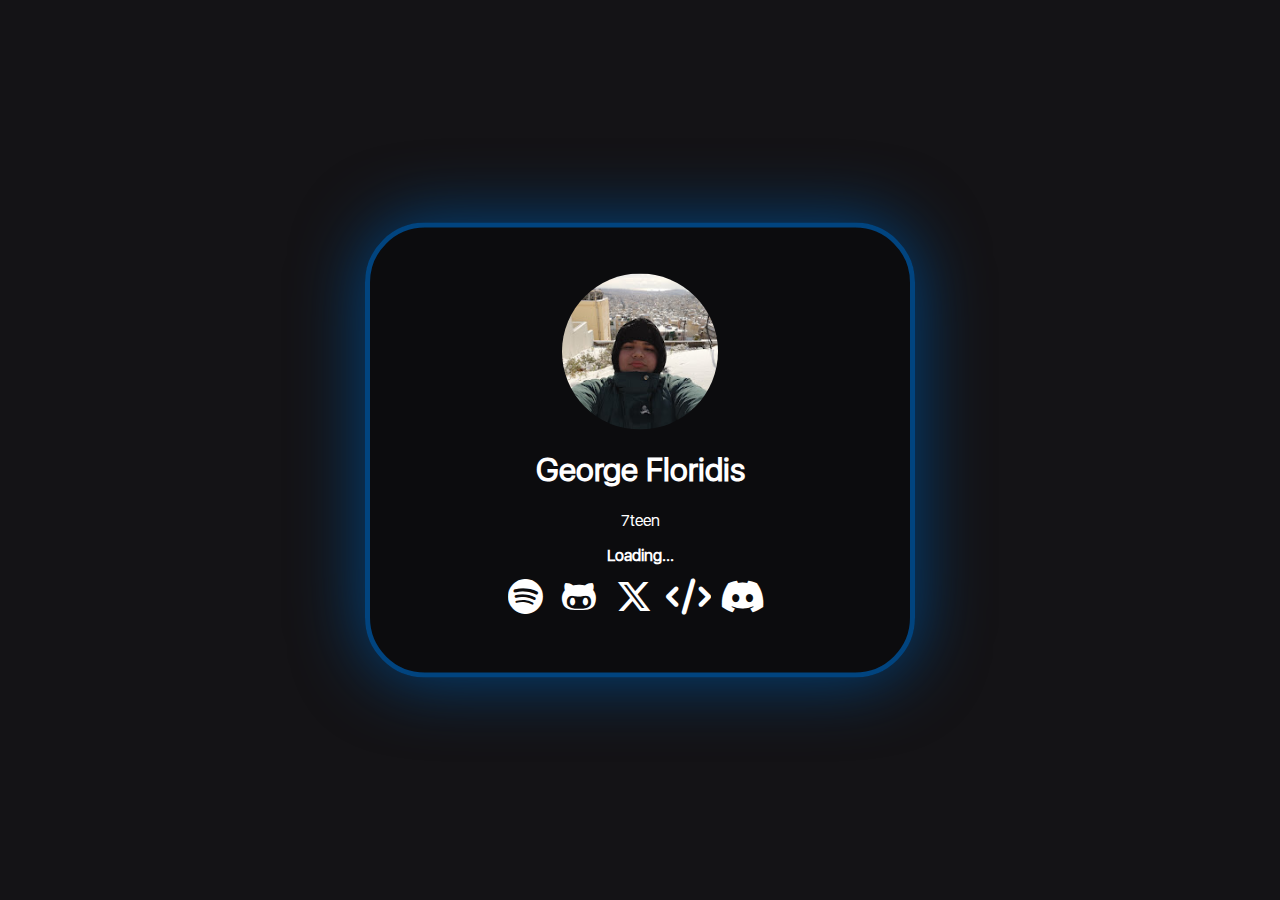
==== commit 9ee6eb63: "video and music change" ====
--- a/index.html
+++ b/index.html
@@ -23,7 +23,7 @@
 
     <div class="bgimage" id="bgimage">
       <video autoplay muted loop>
-        <source src="assets/misc/videoplayback (1).mp4" type="video/mp4" />
+        <source src="assets/misc/bgvideo.mp4" type="video/mp4" />
       </video>
 
     <div class="main" id="main">
@@ -99,7 +99,7 @@
 
 
 
-    <audio   src="assets/misc/videoplayback (1)_1.mp3"id="sum_light_jazz" type="audio/mpeg" loop="loop" loop></audio>
+    <audio   src="assets/misc/music.mp3"id="sum_light_jazz" type="audio/mpeg" loop="loop" loop></audio>
   <script  language = "javascript"   type = "text/javascript ">
     async function getData() {
       // Thanks to carsuki for the code here.
--- a/assets/css/style.css
+++ b/assets/css/style.css
@@ -51,10 +51,10 @@
     margin-bottom: auto;
     border: 5px solid;
     border-radius: 60px;
-    border-color: #401F90;
-    -webkit-box-shadow: 0 0 10px #401F90;
-    -moz-box-shadow: 0 0 10px #401F90;
-    box-shadow: 0 0 70px #401F90;
+    border-color: #01447f;
+    -webkit-box-shadow: 0 0 10px #0366BC;
+    -moz-box-shadow: 0 0 10px #0366BC;
+    box-shadow: 0 0 70px #0366BC;
     background: rgba(0, 0, 0, 0.363);
     -moz-align-items: center;
     -webkit-align-items: center;
